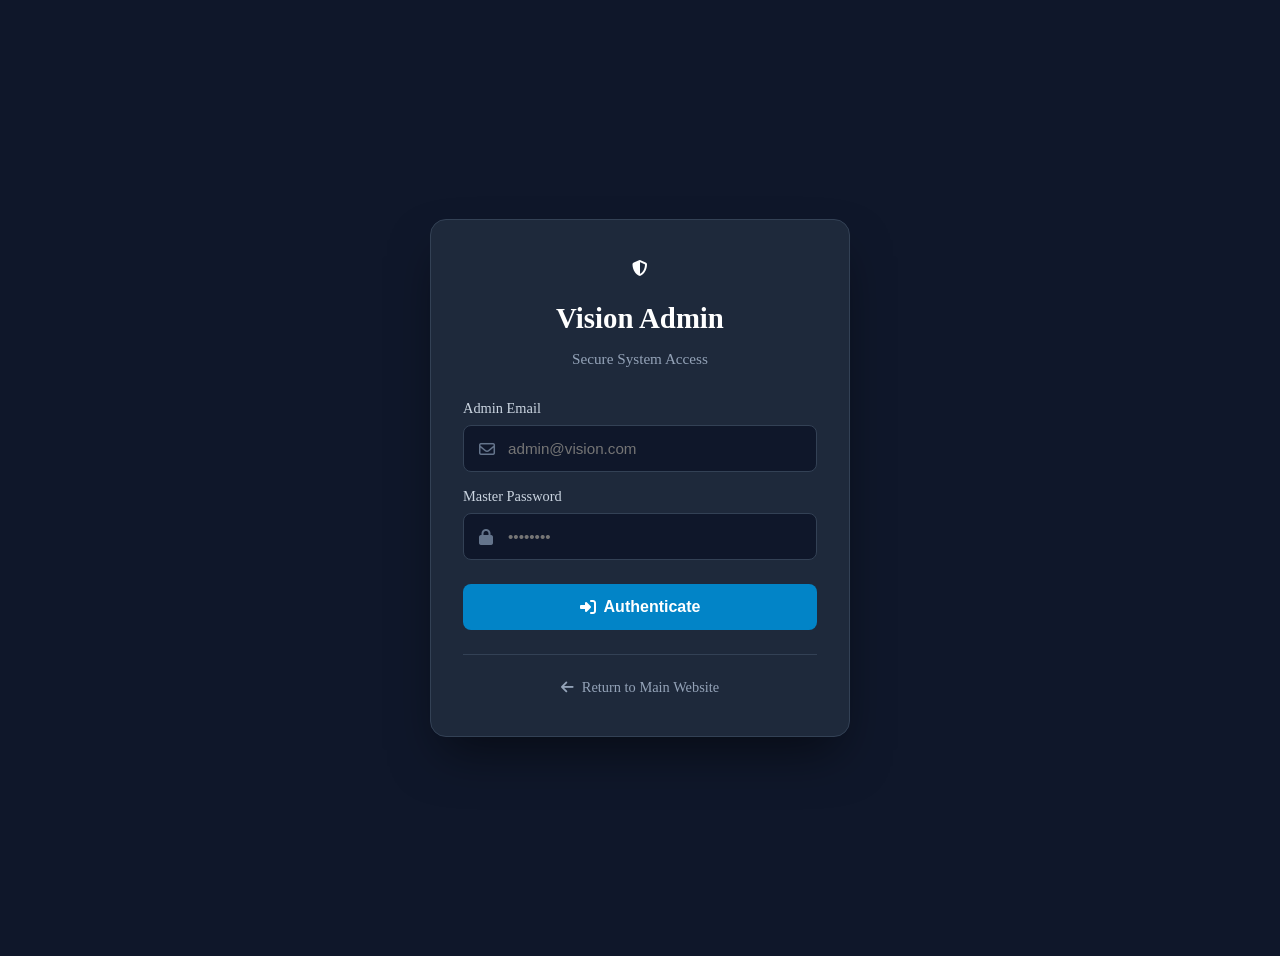
==== admin.html @ a099f9f5 "a" ====
<!DOCTYPE html>
<html lang="en">
<head>
    <meta charset="UTF-8">
    <meta name="viewport" content="width=device-width, initial-scale=1.0">
    <title>Vision Admin - Control Center</title>
     
    <link rel="stylesheet" href="css/admin.css"> 
    
    <link href="https://fonts.googleapis.com/css2?family=Inter:wght@400;500;600;700&display=swap" rel="stylesheet">
    <link rel="stylesheet" href="https://cdnjs.cloudflare.com/ajax/libs/font-awesome/6.4.0/css/all.min.css">
</head>
<body class="bg-main">

    <div class="admin-app-wrapper">
        
        <aside class="admin-app-sidebar">
            <div class="sidebar-brand">
                <div class="logo-circle bg-dark"><i class="fa-solid fa-shield-halved"></i></div>
                <div class="brand-text">
                    <strong>Vision Admin</strong>
                    <span>Control Center</span>
                </div>
            </div>
            
            <nav class="sidebar-nav">
                <a href="#" class="nav-item active" id="tab-verify"><i class="fa-solid fa-user-check"></i> Verification Queue</a>
                <a href="#" class="nav-item" id="tab-quality"><i class="fa-solid fa-chart-line"></i> Monitoring & Quality</a>
                <a href="#" class="nav-item" id="tab-complaints"><i class="fa-solid fa-triangle-exclamation"></i> Complaints</a>
            </nav>

            <div class="sidebar-bottom">
                <button class="btn-sidebar-outline w-100 text-red" id="admin-logout">
                    <i class="fa-solid fa-right-from-bracket"></i> Exit System
                </button>
            </div>
        </aside>

        <div class="admin-app-main">
            
            <header class="admin-app-header">
                <div class="header-search">
                    <i class="fa-solid fa-magnifying-glass"></i>
                    <input type="text" placeholder="Search providers or patients...">
                </div>
                <div class="header-actions">
                    <button id="theme-toggle" class="icon-button" aria-label="Toggle Dark Mode">
                        <i class="fa-regular fa-moon" id="theme-icon"></i>
                    </button>
                    <div class="admin-avatar">A</div>
                </div>
            </header>

            <div class="admin-app-content">

                <section id="view-verify">
                    <div class="content-header">
                        <div>
                            <h1>Verification Queue</h1>
                            <p>Review and approve pending healthcare provider applications.</p>
                        </div>
                        <div class="stats-badge"><span id="pending-count">0</span> Pending</div>
                    </div>
                    <div class="verification-list" id="verification-list">
                        </div>
                </section>

                <section id="view-quality" style="display: none;">
                    <div class="content-header">
                        <div>
                            <h1>Monitoring & Quality</h1>
                            <p>Track active provider performance and patient ratings.</p>
                        </div>
                        <div class="stats-badge" style="background-color: #EFF6FF; color: #3B82F6; border-color: #BFDBFE;">
                            <span id="active-provider-count">0</span> Active
                        </div>
                    </div>
                    
                    <div class="admin-card">
                        <table class="admin-table">
                            <thead>
                                <tr>
                                    <th>Provider</th>
                                    <th>Category</th>
                                    <th>Consultations</th>
                                    <th>Avg Rating</th>
                                    <th>Action</th>
                                </tr>
                            </thead>
                            <tbody id="quality-list">
                                </tbody>
                        </table>
                    </div>
                </section>

                <section id="view-complaints" style="display: none;">
                    <div class="content-header">
                        <div>
                            <h1>Patient Complaints</h1>
                            <p>Investigate and resolve reported issues to maintain trust.</p>
                        </div>
                        <div class="stats-badge" style="background-color: #FEF2F2; color: #EF4444; border-color: #FECACA;">
                            <span id="open-complaints-count">0</span> Open
                        </div>
                    </div>
                    <div class="verification-list" id="complaints-list">
                        </div>
                </section>

            </div>
        </div>
    </div>
    <script src="js/script.js"></script>
    <script src="js/auth_guard.js"></script>
    <script src="js/admin-dashboard.js"></script>
</body>
</html>
---- css/admin.css ----
/* ========================================= */
/* --- Full Screen Admin SaaS Layout ---     */
/* ========================================= */

/* OVERRIDE: Force the body to be full height and hide scrollbars.
  This ensures payment.css global body rules don't break the admin layout. 
*/
/* ========================================= */
/* --- ADMIN COLOR PALETTE (STANDALONE) ---  */
/* ========================================= */
:root {
    --page-bg: #F8FAFC;
    --card-bg: #FFFFFF;
    --border-color: #E2E8F0;
    --brand-blue: #0284C7; /* Admin Blue */
    --text-primary: #0F172A;
    --text-secondary: #64748B;
    --success-green: #10B981;
    --input-bg: #F1F5F9;
}

[data-theme="dark"] {
    --page-bg: #020617; /* Extra dark for admin */
    --card-bg: #0F172A;
    --border-color: #1E293B;
    --brand-blue: #38BDF8;
    --text-primary: #F8FAFC;
    --text-secondary: #94A3B8;
    --input-bg: #020617;
}

/* ... KEEP ALL THE REST OF YOUR ADMIN.CSS BELOW THIS ... */
body.bg-main {
    margin: 0 !important;
    padding: 0 !important;
    height: 100vh !important;
    overflow: hidden !important; 
    background-color: var(--page-bg) !important;
}

.admin-app-wrapper {
    display: flex;
    height: 100vh;
    width: 100vw;
    overflow: hidden;
    background-color: var(--page-bg);
}

/* --- Dark Admin Sidebar --- */
.admin-app-sidebar {
    width: 260px;
    height: 100vh;
    background-color: #0F172A; /* Slate 900 */
    display: flex;
    flex-direction: column;
    flex-shrink: 0;
    z-index: 100;
}

.sidebar-brand {
    padding: 24px;
    display: flex;
    align-items: center;
    gap: 12px;
    border-bottom: 1px solid #1E293B;
}

.logo-circle.bg-dark {
    width: 36px; height: 36px;
    background-color: #1E293B;
    color: #38BDF8; border-radius: 50%;
    display: flex; justify-content: center; align-items: center;
}

.brand-text strong { display: block; color: white; font-size: 1.1rem; }
.brand-text span { color: #94A3B8; font-size: 0.8rem; }

.sidebar-nav {
    flex: 1;
    padding: 24px 16px;
    display: flex;
    flex-direction: column;
    gap: 8px;
    overflow-y: auto;
}

/* Custom Scrollbar for Sidebar */
.sidebar-nav::-webkit-scrollbar { width: 6px; }
.sidebar-nav::-webkit-scrollbar-thumb { background: #334155; border-radius: 4px; }

.nav-item {
    padding: 12px 16px;
    border-radius: 8px;
    color: #94A3B8;
    text-decoration: none;
    font-weight: 500;
    font-size: 0.95rem;
    display: flex;
    align-items: center;
    gap: 12px;
    transition: all 0.2s;
}

.nav-item i { font-size: 1.1rem; width: 20px; text-align: center; }
.nav-item:hover { background-color: #1E293B; color: white; }
.nav-item.active { background-color: #0284C7; color: white; }

.sidebar-bottom {
    padding: 16px;
    border-top: 1px solid #1E293B;
}

.btn-sidebar-outline {
    background: transparent;
    border: 1px solid #334155;
    color: white;
    padding: 10px;
    border-radius: 8px;
    cursor: pointer;
    font-weight: 500;
    display: flex; align-items: center; justify-content: center; gap: 8px;
    transition: background 0.2s;
    width: 100%;
}
.btn-sidebar-outline:hover { background: #1E293B; }
.text-red { color: #F87171 !important; border-color: rgba(248, 113, 113, 0.3) !important; }
.text-red:hover { background: rgba(248, 113, 113, 0.1) !important; }

/* --- Main App Area --- */
.admin-app-main {
    flex: 1;
    display: flex;
    flex-direction: column;
    overflow: hidden;
    height: 100vh;
}

.admin-app-header {
    padding: 16px 40px;
    background-color: var(--card-bg);
    border-bottom: 1px solid var(--border-color);
    display: flex;
    justify-content: space-between;
    align-items: center;
    flex-shrink: 0;
    height: 72px; /* Fixed header height */
    box-sizing: border-box;
}

.header-search {
    display: flex; align-items: center; gap: 12px;
    background: var(--input-bg);
    padding: 10px 16px; border-radius: 8px;
    border: 1px solid var(--border-color);
    width: 300px;
    transition: border-color 0.2s;
}
.header-search:focus-within { border-color: var(--brand-blue); }
.header-search i { color: var(--text-secondary); }
.header-search input { border: none; background: transparent; color: var(--text-primary); outline: none; width: 100%; font-family: inherit;}

.header-actions { display: flex; align-items: center; gap: 20px; }
.admin-avatar { width: 40px; height: 40px; background: #0F172A; color: white; border-radius: 50%; display: flex; justify-content: center; align-items: center; font-weight: bold; }
[data-theme="dark"] .admin-avatar { background: #38BDF8; color: #0F172A; }

.admin-app-content {
    flex: 1;
    padding: 40px;
    overflow-y: auto;
}

/* Custom Scrollbar for Main Content */
.admin-app-content::-webkit-scrollbar { width: 8px; }
.admin-app-content::-webkit-scrollbar-thumb { background: var(--border-color); border-radius: 4px; }
.admin-app-content::-webkit-scrollbar-thumb:hover { background: var(--text-secondary); }

/* --- Shared Content Styles --- */
.content-header {
    display: flex; justify-content: space-between; align-items: flex-end; margin-bottom: 32px;
}
.content-header h1 { font-size: 1.8rem; color: var(--text-primary); margin-bottom: 8px; }
.content-header p { color: var(--text-secondary); font-size: 0.95rem; }

.stats-badge {
    background-color: #FFFBEB; color: #D97706; border: 1px solid #FDE68A;
    padding: 8px 16px; border-radius: 20px; font-weight: 600; font-size: 0.9rem;
    box-shadow: 0 2px 4px rgba(0,0,0,0.02);
}
[data-theme="dark"] .stats-badge { background-color: rgba(245, 158, 11, 0.1); border-color: rgba(245, 158, 11, 0.2); color: #FCD34D; }

/* --- Verification Cards --- */
.verification-list { display: flex; flex-direction: column; gap: 20px; max-width: 900px; }
.verify-card {
    background: var(--card-bg); border: 1px solid var(--border-color); border-radius: 12px;
    padding: 24px; display: flex; flex-direction: column; gap: 20px;
    box-shadow: 0 4px 6px -1px rgba(0, 0, 0, 0.05);
    transition: transform 0.2s, box-shadow 0.2s;
}
.verify-card:hover { transform: translateY(-2px); box-shadow: 0 10px 15px -3px rgba(0, 0, 0, 0.05); }

.verify-top { display: flex; justify-content: space-between; align-items: flex-start; }
.verify-info h3 { font-size: 1.25rem; color: var(--text-primary); margin-bottom: 6px; }
.verify-info p { color: var(--text-secondary); font-size: 0.95rem; margin-bottom: 16px; }

.verify-meta { display: flex; gap: 12px; font-size: 0.85rem; color: var(--text-secondary); flex-wrap: wrap;}
.meta-pill { background: var(--page-bg); padding: 6px 12px; border-radius: 6px; display: flex; align-items: center; gap: 6px; border: 1px solid var(--border-color); }
.meta-pill i { color: var(--brand-blue); }

.verify-actions { display: flex; gap: 12px; border-top: 1px solid var(--border-color); padding-top: 20px; }
.btn-approve { background: var(--success-green); color: white; border: none; padding: 10px 20px; border-radius: 8px; font-weight: 600; cursor: pointer; transition: background 0.2s;}
.btn-reject { background: #EF4444; color: white; border: none; padding: 10px 20px; border-radius: 8px; font-weight: 600; cursor: pointer; transition: background 0.2s;}
.btn-view-docs { background: transparent; color: var(--brand-blue); border: 1px solid var(--brand-blue); padding: 10px 20px; border-radius: 8px; font-weight: 600; cursor: pointer; margin-right: auto; transition: background 0.2s;}

.btn-approve:hover { background: #059669; }
.btn-reject:hover { background: #DC2626; }
.btn-view-docs:hover { background: rgba(59, 130, 246, 0.1); }

/* Empty States */
.empty-queue { text-align: center; padding: 80px 20px; color: var(--text-secondary); background: var(--card-bg); border: 1px dashed var(--border-color); border-radius: 12px; max-width: 900px;}
.empty-queue i { font-size: 3rem; margin-bottom: 16px; color: #CBD5E1; }
[data-theme="dark"] .empty-queue i { color: #334155; }

/* --- Admin Data Tables (Quality Tab) --- */
.admin-card { background: var(--card-bg); border: 1px solid var(--border-color); border-radius: 12px; overflow: hidden; box-shadow: 0 4px 6px -1px rgba(0, 0, 0, 0.05); }
.admin-table { width: 100%; border-collapse: collapse; text-align: left; }
.admin-table th { background-color: var(--page-bg); padding: 16px 24px; font-size: 0.85rem; color: var(--text-secondary); font-weight: 600; text-transform: uppercase; border-bottom: 1px solid var(--border-color); }
.admin-table td { padding: 20px 24px; border-bottom: 1px solid var(--border-color); color: var(--text-primary); font-size: 0.95rem; vertical-align: middle; }
.admin-table tbody tr:hover { background-color: rgba(0,0,0,0.01); }
[data-theme="dark"] .admin-table tbody tr:hover { background-color: rgba(255,255,255,0.02); }

.table-provider-info { display: flex; align-items: center; gap: 12px; }
.table-avatar { width: 40px; height: 40px; border-radius: 50%; background: #EFF6FF; color: #3B82F6; display: flex; justify-content: center; align-items: center; font-weight: 600; font-size: 0.9rem; }
[data-theme="dark"] .table-avatar { background: rgba(59, 130, 246, 0.15); color: #60A5FA; }

.rating-badge { display: inline-flex; align-items: center; gap: 6px; font-weight: 600; }
.rating-badge i { color: #F59E0B; }
.rating-na { color: var(--text-secondary); font-size: 0.85rem; font-style: italic;}

.btn-suspend { background: transparent; color: #EF4444; border: 1px solid #EF4444; padding: 6px 16px; border-radius: 6px; font-size: 0.85rem; cursor: pointer; font-weight: 600; transition: all 0.2s; }
.btn-suspend:hover { background: #EF4444; color: white; }

/* --- Complaint Cards --- */
#view-complaints .verification-list { max-width: 900px; }
.complaint-card { background: var(--card-bg); border: 1px solid #FECACA; border-radius: 12px; padding: 24px; display: flex; flex-direction: column; gap: 16px; border-left: 4px solid #EF4444; box-shadow: 0 4px 6px -1px rgba(0, 0, 0, 0.05);}
[data-theme="dark"] .complaint-card { border-color: rgba(239, 68, 68, 0.3); border-left: 4px solid #EF4444; }

.complaint-header { display: flex; justify-content: space-between; align-items: flex-start; }
.complaint-header h3 { font-size: 1.15rem; color: var(--text-primary); margin-bottom: 4px; }
.complaint-header p { font-size: 0.9rem; color: var(--text-secondary); }

.complaint-body { background: var(--page-bg); padding: 20px; border-radius: 8px; font-size: 0.95rem; color: var(--text-primary); font-style: italic; border: 1px solid var(--border-color); line-height: 1.6;}
.complaint-actions { display: flex; gap: 12px; border-top: 1px solid var(--border-color); padding-top: 20px;}
/* ==========================================
   --- ICON BUTTON OVERRIDE ---
   ========================================== */
.icon-button {
    background: transparent;
    border: none;
    font-size: 1.4rem; /* Makes the moon/sun bigger */
    color: var(--text-main, #374151); 
    cursor: pointer;
    padding: 8px;
    border-radius: 50%; /* Makes the hover effect circular */
    display: flex;
    align-items: center;
    justify-content: center;
    transition: background-color 0.2s ease, color 0.2s ease;
}

/* Subtle grey circle when you hover over it */
.icon-button:hover {
    background-color: rgba(0, 0, 0, 0.05); 
}

/* Dark Mode hover adjustments */
[data-theme="dark"] .icon-button {
    color: #F3F4F6;
}
[data-theme="dark"] .icon-button:hover {
    background-color: rgba(255, 255, 255, 0.1);
}
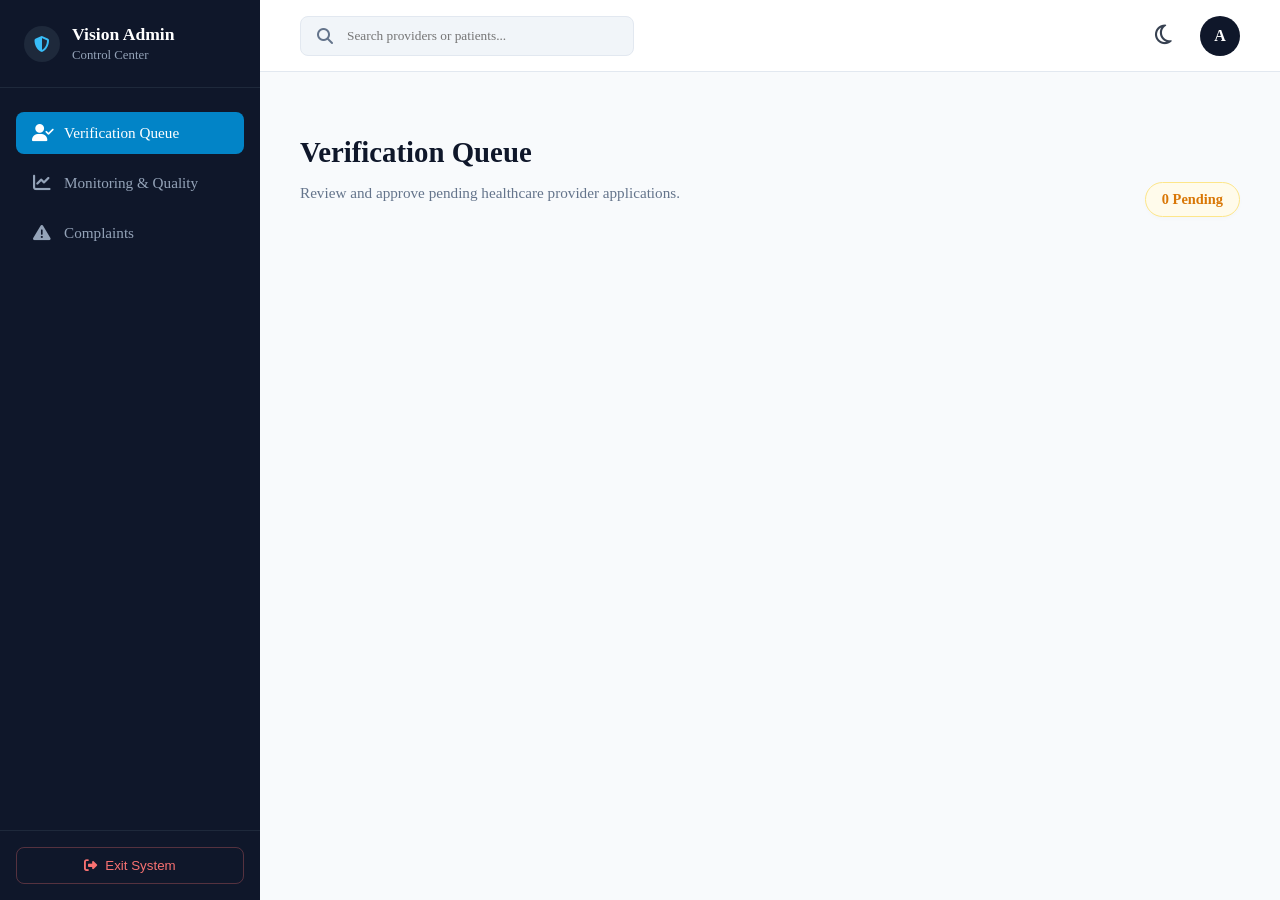
==== commit 3cf8f6cb: "Updates" ====
--- a/admin.html
+++ b/admin.html
@@ -41,7 +41,7 @@
             <header class="admin-app-header">
                 <div class="header-search">
                     <i class="fa-solid fa-magnifying-glass"></i>
-                    <input type="text" placeholder="Search providers or patients...">
+                    <input type="text" id="admin-global-search" placeholder="Search providers or patients...">
                 </div>
                 <div class="header-actions">
                     <button id="theme-toggle" class="icon-button" aria-label="Toggle Dark Mode">
@@ -53,7 +53,7 @@
 
             <div class="admin-app-content">
 
-                <section id="view-verify">
+                <section id="view-verify" class="view-section">
                     <div class="content-header">
                         <div>
                             <h1>Verification Queue</h1>
@@ -65,13 +65,13 @@
                         </div>
                 </section>
 
-                <section id="view-quality" style="display: none;">
+                <section id="view-quality" class="view-section hidden">
                     <div class="content-header">
                         <div>
                             <h1>Monitoring & Quality</h1>
                             <p>Track active provider performance and patient ratings.</p>
                         </div>
-                        <div class="stats-badge" style="background-color: #EFF6FF; color: #3B82F6; border-color: #BFDBFE;">
+                        <div class="stats-badge badge-blue">
                             <span id="active-provider-count">0</span> Active
                         </div>
                     </div>
@@ -93,13 +93,13 @@
                     </div>
                 </section>
 
-                <section id="view-complaints" style="display: none;">
+                <section id="view-complaints" class="view-section hidden">
                     <div class="content-header">
                         <div>
                             <h1>Patient Complaints</h1>
                             <p>Investigate and resolve reported issues to maintain trust.</p>
                         </div>
-                        <div class="stats-badge" style="background-color: #FEF2F2; color: #EF4444; border-color: #FECACA;">
+                        <div class="stats-badge badge-red">
                             <span id="open-complaints-count">0</span> Open
                         </div>
                     </div>
@@ -110,8 +110,10 @@
             </div>
         </div>
     </div>
-    <script src="js/script.js"></script>
-    <script src="js/auth_guard.js"></script>
-    <script src="js/admin-dashboard.js"></script>
+
+    <script src="js/config.js"></script>          
+    <script src="js/admin-guard.js"></script>     
+    <script src="js/admin-script.js"></script>    
+    <script src="js/admin-dash.js"></script>      
 </body>
 </html>
--- a/css/admin.css
+++ b/css/admin.css
@@ -278,4 +278,54 @@
 }
 [data-theme="dark"] .icon-button:hover {
     background-color: rgba(255, 255, 255, 0.1);
+}
+/* ==========================================
+   --- 🚨 THE MISSING UTILITY CLASSES 🚨 ---
+   ========================================== */
+
+/* 1. View Toggling (Critical for Tab Switching) */
+.hidden { 
+    display: none !important; 
+}
+
+/* 2. Stat Badge Colors */
+.stats-badge.badge-blue {
+    background-color: #EFF6FF; 
+    color: #3B82F6; 
+    border-color: #BFDBFE;
+}
+[data-theme="dark"] .stats-badge.badge-blue {
+    background-color: rgba(59, 130, 246, 0.1);
+    border-color: rgba(59, 130, 246, 0.2);
+}
+
+.stats-badge.badge-red {
+    background-color: #FEF2F2; 
+    color: #EF4444; 
+    border-color: #FECACA;
+}
+[data-theme="dark"] .stats-badge.badge-red {
+    background-color: rgba(239, 68, 68, 0.1);
+    border-color: rgba(239, 68, 68, 0.2);
+}
+
+/* 3. Empty States for JavaScript Injections */
+.empty-state-cell {
+    text-align: center;
+    padding: 60px 20px;
+    color: var(--text-secondary);
+}
+
+.feature-icon {
+    font-size: 2.5rem;
+    color: #CBD5E1;
+    margin-bottom: 16px;
+    display: block;
+}
+[data-theme="dark"] .feature-icon {
+    color: #334155;
+}
+
+.text-success {
+    color: var(--success-green, #10B981) !important;
 }
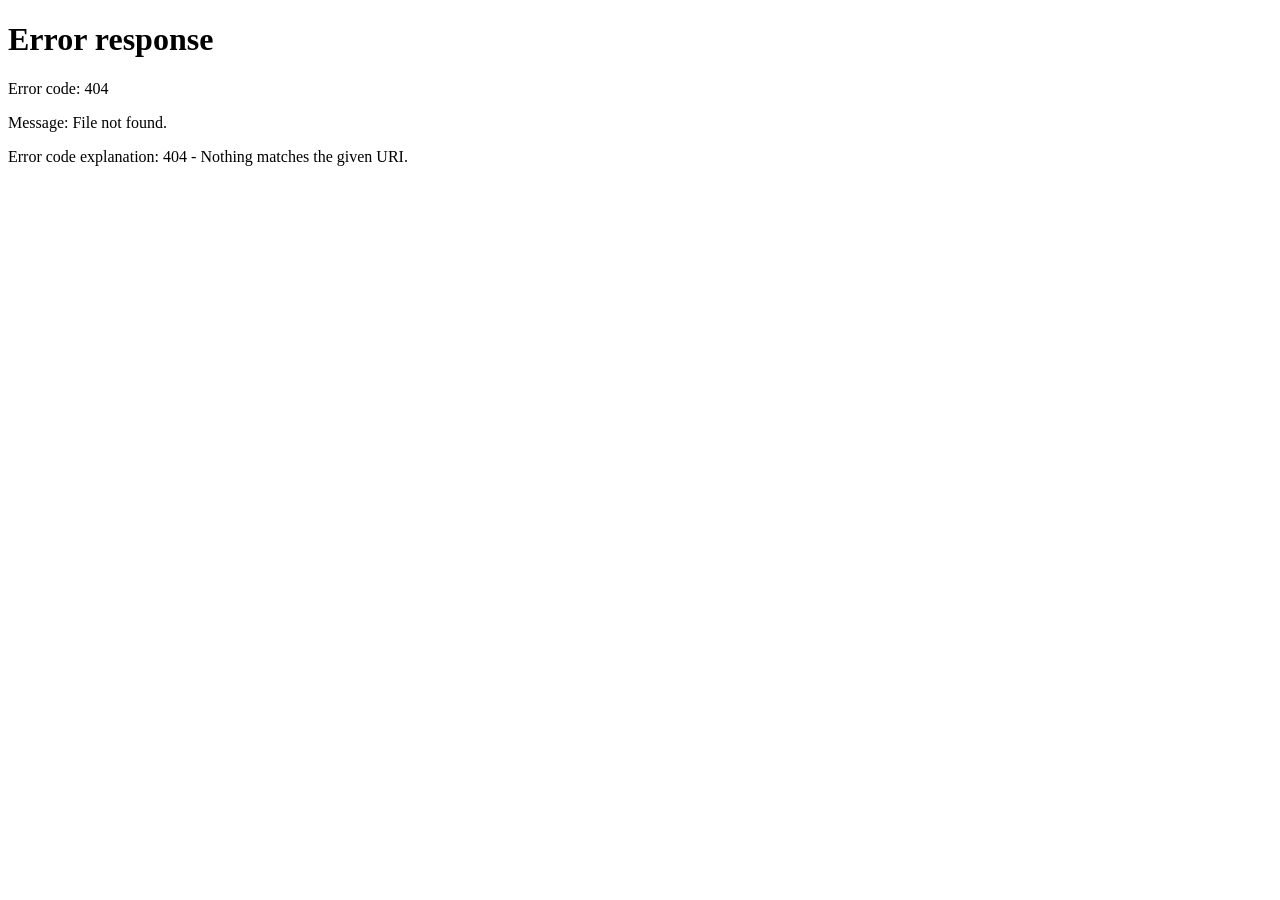
==== commit 5655e657: "updates" ====
--- a/admin.html
+++ b/admin.html
@@ -112,8 +112,8 @@
     </div>
 
     <script src="js/config.js"></script>          
-    <script src="js/admin-guard.js"></script>     
-    <script src="js/admin-script.js"></script>    
-    <script src="js/admin-dash.js"></script>      
+    <script src="js/admin_guard.js"></script>     
+    <script src="js/script.js"></script>    
+    <script src="js/admin-dashboard.js"></script>      
 </body>
 </html>
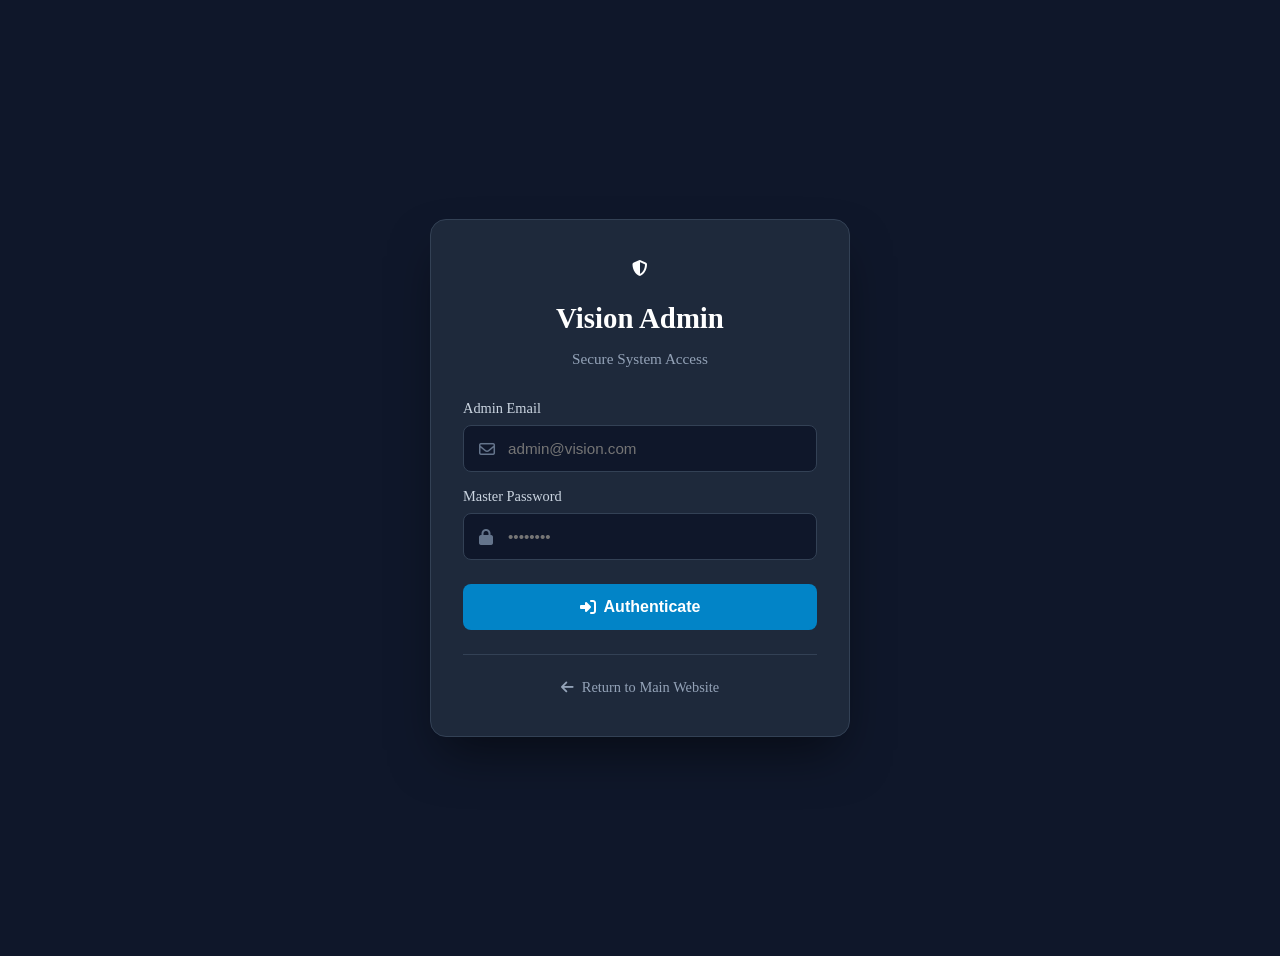
==== commit 1f153b56: "updates" ====
(no text change in the page or its own stylesheets)
